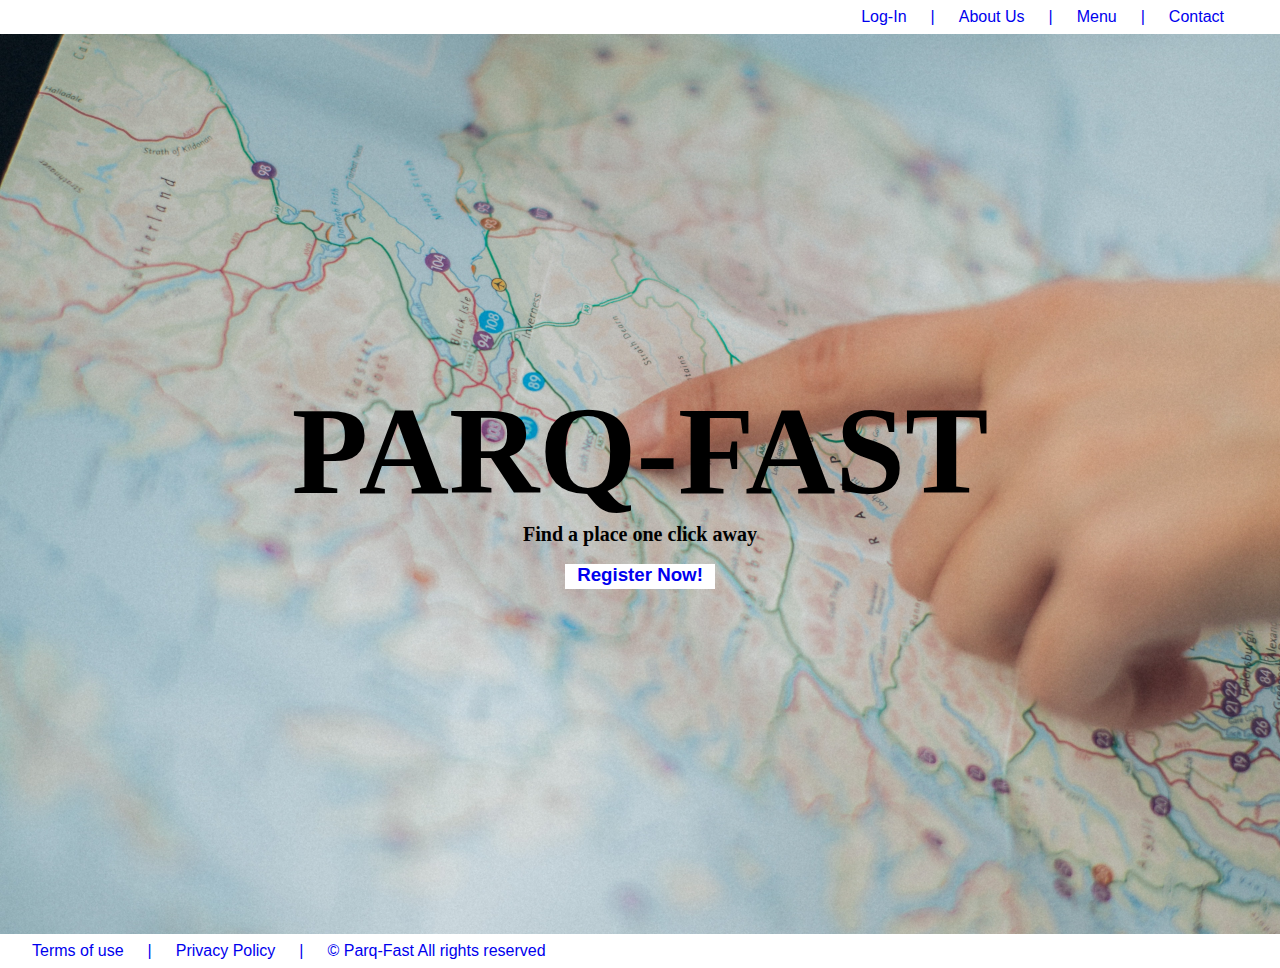
==== index.html @ 07e02b3c "Update" ====
<!DOCTYPE html>
<html lang="en">

<head>
    <meta charset="UTF-8">
    <meta http-equiv="X-UA-Compatible" content="IE=edge">
    <meta name="viewport" content="width=device-width, initial-scale=1.0">
    <title>Parq-Fast</title>
    <link type="text/css" rel="stylesheet" media="all" href="CSS/main.css">
</head>

<body>
    
    <header class="header">
        <div class="logo-header">
        <li><a href="../Parq-Fast/index.html"><img src="../Parq-Fast/IMAGES/Parq-Fast1.png" alt=""></a></li>
        </div>
        <div class="nav-menu">
            <ul>        
                <li><a href="../Parq-Fast/login.html">Log-In</a></li>
                <li><a href="*"> | </a></li> 
                <li><a href="../Parq-Fast/index.html">About Us</a></li>
                <li><a href="*"> | </a></li> 
                <li><a href="../Parq-Fast/client.html">Menu</a></li>
                <li><a href="*"> | </a></li> 
                <li><a href="../Parq-Fast/index.html">Contact</a></li>
            </ul>
        </div>
    </header>

    <article>
        <div class="nav-center">
            <h1>PARQ-FAST</h1>
            <h2>Find a place one click away</h2>
            <br>
            <h3><a href="../Parq-Fast/inscribe.html">Register Now!</a></h3>
        </div>
    </article>

    <footer>
        <div class="nav-info">
            <ul>
                <li><a href="../Parq-Fast/index.html">Terms of use</a></li>
                <li><a href="*"> | </a></li> 
                <li><a href="../Parq-Fast/index.html">Privacy Policy</a></li>
                <li><a href="*"> | </a></li> 
                <li><a href="../Parq-Fast/index.html">© Parq-Fast All rights reserved</a></li>
            </ul>
        </div>
        <div class="logo-social">
            <li><a href="../Parq-Fast/index.html"><img src="../Parq-Fast/IMAGES/Parq-Fast3.png" alt=""></a></li>
        </div>
    </footer> 

</body>

</html>
---- CSS/main.css ----
@import url('https://fonts.googleapis.com/css2?family=Roboto:wght@100&display=swap');
*{
    padding: 0;
    margin: 0;
    text-decoration: none;
    list-style: none;
} 

body {
    background-color: white;
}

a, li {
    font-family: 'Quicksand', 'Segoe UI', Tahoma, Geneva, Verdana, sans-serif;

}

.logo-header img{
    width: 175px;
}

header {
    background-color: white;
    display: flex;
    justify-content: space-between;
    align-items: center;
    padding: 0.5rem 2rem;
}

.nav-menu ul {
    color: black;
    display: flex;
    align-items: center;
}

.nav-menu li {
    color: black;
    margin-right: 1.5rem;
}

.nav-menu a:hover {
    background-color:cadetblue;
    border: 2px solid cadetblue;
    padding: 0.25rem 0.75rem;
    border-radius: 0.2rem;
}

article {
    margin: 0;
    min-height: 100vh;
    background-image: url(../IMAGES/Parq-Fast2.jpg);
    background-repeat: no-repeat;
    background-size: cover;
    background-position: center;
    background-attachment: fixed;

    display: flex;
    justify-content: center;
    align-items: center;
}

article:before {
    content: "";
    width: 100%;
    min-height: 100vh;
    position: absolute;
    top: 0;
    left: 0;
    background-image: linear-gradient(45deg, blue, orange);
    opacity: 0.5;
    z-index: -1;
}

h1 {
    color: black;
    font-size: 125px;
    text-align: center;
}

h2 {
    color: black;
    font-size: 20px;
    text-align: center;
}

h3 {
    bottom: 100px;
    width: 150px;
    height: 25px;
    background-color:white;
    text-align: center;

    margin-left: auto;
    margin-right: auto;
}

.nav-center a:hover {
    border-color: cadetblue;
}

a, li {
    font-family: 'Roboto' 'sans-serif';
}

.logo-social img{
    width: 200px;
}

footer {
    background-color: white;
    display: flex;
    justify-content: space-between;
    align-items: center;
    padding: 0.5rem 2rem;
}

.nav-info ul {
    display: flex;
    align-items: center;
}

.nav-info li {
    margin-right: 1.5rem;
}

.nav-info a:hover {
    background-color:cadetblue;
    border: 2px solid cadetblue;
    padding: 0.25rem 0.75rem;
    border-radius: 0.2rem;
}
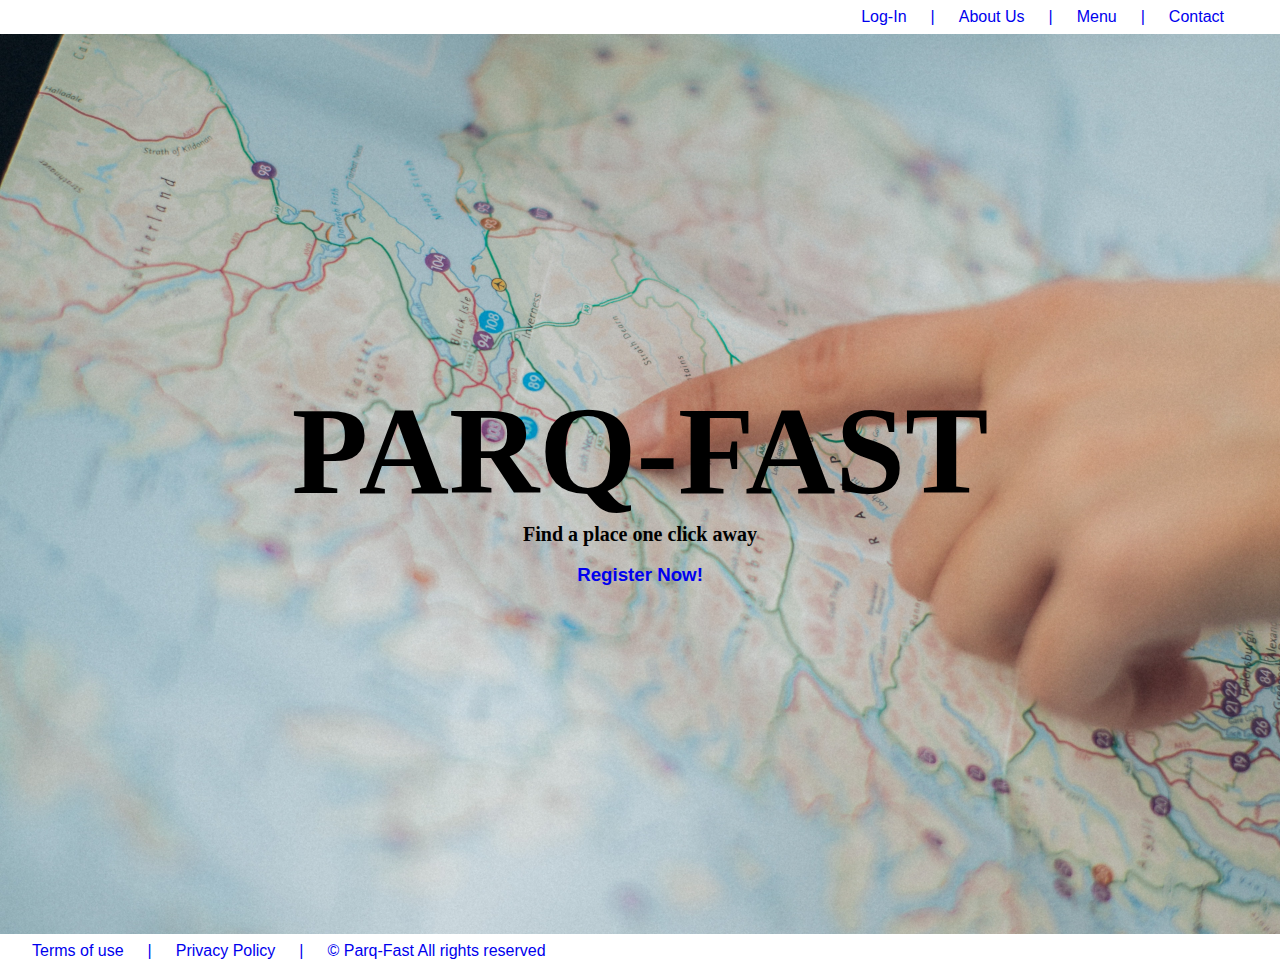
==== commit 5a69866f: "Update" ====
--- a/index.html
+++ b/index.html
@@ -13,17 +13,17 @@
     
     <header class="header">
         <div class="logo-header">
-        <li><a href="../Parq-Fast/index.html"><img src="../Parq-Fast/IMAGES/Parq-Fast1.png" alt=""></a></li>
+        <li><a href="/Parq-Fast/index.html"><img src="/Parq-Fast/IMAGES/Parq-Fast1.png" alt=""></a></li>
         </div>
         <div class="nav-menu">
             <ul>        
-                <li><a href="../Parq-Fast/login.html">Log-In</a></li>
+                <li><a href="/Parq-Fast/login.html">Log-In</a></li>
                 <li><a href="*"> | </a></li> 
-                <li><a href="../Parq-Fast/index.html">About Us</a></li>
+                <li><a href="/Parq-Fast/index.html">About Us</a></li>
                 <li><a href="*"> | </a></li> 
-                <li><a href="../Parq-Fast/client.html">Menu</a></li>
+                <li><a href="/Parq-Fast/client.html">Menu</a></li>
                 <li><a href="*"> | </a></li> 
-                <li><a href="../Parq-Fast/index.html">Contact</a></li>
+                <li><a href="/Parq-Fast/index.html">Contact</a></li>
             </ul>
         </div>
     </header>
@@ -33,22 +33,22 @@
             <h1>PARQ-FAST</h1>
             <h2>Find a place one click away</h2>
             <br>
-            <h3><a href="../Parq-Fast/inscribe.html">Register Now!</a></h3>
+            <h3><a href="/Parq-Fast/inscribe.html">Register Now!</a></h3>
         </div>
     </article>
 
     <footer>
         <div class="nav-info">
             <ul>
-                <li><a href="../Parq-Fast/index.html">Terms of use</a></li>
+                <li><a href="/Parq-Fast/index.html">Terms of use</a></li>
                 <li><a href="*"> | </a></li> 
-                <li><a href="../Parq-Fast/index.html">Privacy Policy</a></li>
+                <li><a href="/Parq-Fast/index.html">Privacy Policy</a></li>
                 <li><a href="*"> | </a></li> 
-                <li><a href="../Parq-Fast/index.html">© Parq-Fast All rights reserved</a></li>
+                <li><a href="/Parq-Fast/index.html">© Parq-Fast All rights reserved</a></li>
             </ul>
         </div>
         <div class="logo-social">
-            <li><a href="../Parq-Fast/index.html"><img src="../Parq-Fast/IMAGES/Parq-Fast3.png" alt=""></a></li>
+            <li><a href="/Parq-Fast/index.html"><img src="/Parq-Fast/IMAGES/Parq-Fast3.png" alt=""></a></li>
         </div>
     </footer> 
 
--- a/CSS/main.css
+++ b/CSS/main.css
@@ -39,8 +39,8 @@
 }
 
 .nav-menu a:hover {
-    background-color:cadetblue;
-    border: 2px solid cadetblue;
+    background: rgb(220, 220, 220);
+    border: 2px solid rgb(156, 156, 156);
     padding: 0.25rem 0.75rem;
     border-radius: 0.2rem;
 }
@@ -87,7 +87,7 @@
     bottom: 100px;
     width: 150px;
     height: 25px;
-    background-color:white;
+    background-color: transparent;
     text-align: center;
 
     margin-left: auto;
@@ -95,7 +95,8 @@
 }
 
 .nav-center a:hover {
-    border-color: cadetblue;
+    background: rgb(220, 220, 220);
+    border: 2px solid rgb(156, 156, 156);
 }
 
 a, li {
@@ -124,8 +125,8 @@
 }
 
 .nav-info a:hover {
-    background-color:cadetblue;
-    border: 2px solid cadetblue;
+    background: rgb(220, 220, 220);
+    border: 2px solid rgb(156, 156, 156);
     padding: 0.25rem 0.75rem;
     border-radius: 0.2rem;
 }